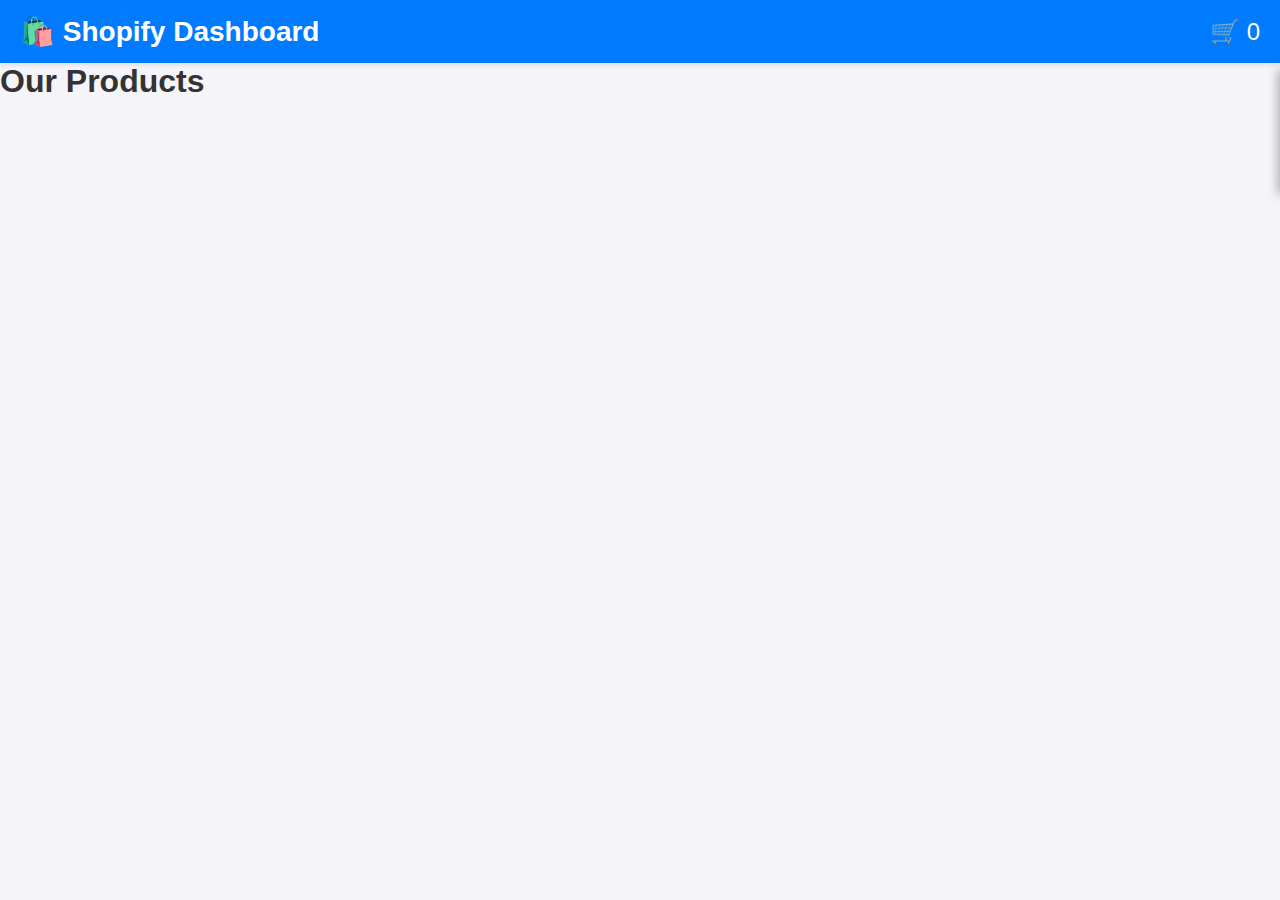
==== index.html @ 0565225d "fix the endpoint 13" ====
<!DOCTYPE html>
<html lang="en">
<head>
    <meta charset="UTF-8">
    <meta name="viewport" content="width=device-width, initial-scale=1.0">
    <title>Shopify Order Dashboard</title>
    <link rel="stylesheet" href="css/styles.css">
</head>
<body>
    <header class="header">
        <div class="header__logo">🛍️ <strong>Shopify Dashboard</strong></div>
        <nav class="header__nav">
            <button id="view-cart" class="header__cart-btn">🛒 <span id="cart-count">0</span></button>
        </nav>
    </header>

    <main>
        <section class="products" id="products-section">
            <h1>Our Products</h1>
            <div id="products-list"></div>
        </section>
    </main>
    <aside id="cart-section" class="cart cart--hidden">
      <h2 class="cart__title">Cart Summary</h2>
      <div id="cart-items" class="cart__items"></div>
      <button id="checkout-btn" class="cart__checkout-btn" disabled>Proceed to Checkout</button>
  </aside>
  
  <script src="js/app.js" type="module" defer></script>
</body>
</html>
---- css/styles.css ----
/* Reset general */
* {
  margin: 0;
  padding: 0;
  box-sizing: border-box;
}

body {
  font-family: 'Segoe UI', Tahoma, Geneva, Verdana, sans-serif;
  background-color: #f4f4f9;
  margin: 0;
  padding: 0;
  color: #333;
}

/* Header */
.header {
  display: flex;
  justify-content: space-between;
  align-items: center;
  padding: 15px 20px;
  background-color: #007bff;
  color: white;
  box-shadow: 0 2px 5px rgba(0, 0, 0, 0.1);
}

.header__logo {
  font-size: 28px;
  font-weight: bold;
}

.header__cart-btn {
  background-color: transparent;
  border: none;
  color: white;
  font-size: 24px;
  cursor: pointer;
}

.header__cart-btn:hover {
  color: #dbe2ef;
}

/* Main container */
.main {
  padding: 40px 20px;
}

/* Productos */
.products__title {
  text-align: center;
  font-size: 32px;
  font-weight: bold;
  margin-bottom: 25px;
}

.products__list {
  display: flex;
  flex-wrap: wrap;
  gap: 20px;
  justify-content: center;
}

/* Tarjetas de producto */
.product-card {
  background-color: white;
  border: 1px solid #ddd;
  border-radius: 8px;
  padding: 15px;
  text-align: center;
  width: 250px;
  box-shadow: 0 2px 8px rgba(0, 0, 0, 0.1);
  transition: transform 0.2s ease;
}

.product-card:hover {
  transform: translateY(-5px);
}

.product-card__img {
  width: 100%;
  max-width: 200px;
  height: 150px;
  object-fit: cover;
  border-radius: 5px;
  margin-bottom: 10px;
}

.product-card__title {
  font-size: 20px;
  margin: 10px 0;
}

.product-card__price {
  font-size: 18px;
  font-weight: bold;
  color: #444;
  margin-bottom: 10px;
}

.product-card__btn {
  background-color: #007bff;
  color: white;
  padding: 8px 12px;
  border: none;
  border-radius: 5px;
  font-size: 16px;
  cursor: pointer;
  transition: background-color 0.3s ease;
}

.product-card__btn:hover {
  background-color: #0056b3;
}

/* Carrito flotante */
.cart {
  position: fixed;
  top: 70px;
  right: 0;
  width: 350px;
  background-color: #ffffff;
  padding: 20px;
  box-shadow: -2px 0 10px rgba(0, 0, 0, 0.3);
  transition: transform 0.3s ease-in-out;
  overflow-y: auto;
  max-height: 80vh;
}

.cart--hidden {
  transform: translateX(100%);
}

.cart__title {
  font-size: 24px;
  margin-bottom: 15px;
}

.cart__item {
  display: flex;
  align-items: center;
  padding: 10px;
  border-bottom: 1px solid #ddd;
}

.cart__item-img {
  width: 60px;
  height: 60px;
  object-fit: cover;
  margin-right: 15px;
}

.cart__checkout-btn {
  width: 100%;
  background-color: #27ae60;
  color: white;
  padding: 10px;
  border: none;
  border-radius: 5px;
  cursor: pointer;
  font-size: 18px;
}

.cart__checkout-btn:hover {
  background-color: #2ecc71;
}

/* Checkout Page */
.checkout__title {
  font-size: 28px;
  margin-bottom: 15px;
}

.checkout__form {
  display: flex;
  flex-direction: column;
  gap: 10px;
  background-color: #ffffff;
  padding: 20px;
  border: 1px solid #ddd;
  border-radius: 8px;
}

.checkout__form input {
  padding: 10px;
  font-size: 16px;
  border: 1px solid #ccc;
  border-radius: 5px;
}

.checkout__form button {
  background-color: #007bff;
  color: white;
  padding: 12px;
  border: none;
  border-radius: 5px;
  font-size: 18px;
  cursor: pointer;
}

.checkout__form button:hover {
  background-color: #0056b3;
}

/* Order Summary */
.order-summary__title {
  font-size: 28px;
  margin-bottom: 10px;
}

.order-summary__details {
  padding: 15px;
  border: 1px solid #ddd;
  background-color: #fff;
  border-radius: 5px;
}

.order-summary__item {
  display: flex;
  justify-content: space-between;
  margin-bottom: 10px;
}

.order-summary__total {
  font-weight: bold;
  font-size: 20px;
}

/* Cross-Selling Section */
.cross-selling {
  padding: 20px;
  background-color: #f8f8f8;
  border: 1px solid #ddd;
  border-radius: 5px;
}

.cross-selling__title {
  font-size: 24px;
  margin-bottom: 15px;
}

.cross-selling__list {
  display: flex;
  gap: 15px;
  overflow-x: auto;
}

.cross-selling__item {
  flex: 0 0 auto;
  width: 220px;
  background-color: white;
  border: 1px solid #ddd;
  padding: 10px;
  border-radius: 5px;
  text-align: center;
}

.cross-selling__item img {
  width: 100px;
  height: 100px;
  object-fit: cover;
  margin-bottom: 10px;
}

.cross-selling__item button {
  background-color: #007bff;
  color: white;
  padding: 8px 12px;
  border: none;
  border-radius: 5px;
  cursor: pointer;
}

.cross-selling__item button:hover {
  background-color: #0056b3;
}

/* Responsive ajustes */
@media (max-width: 768px) {
  .products__list {
      flex-direction: column;
      align-items: center;
  }

  .product-card {
      width: 90%;
  }

  .cart {
      width: 100%;
      top: 60px;
      right: 0;
  }

  .checkout__form {
      padding: 15px;
  }

  .order-summary__details {
      padding: 10px;
  }
}
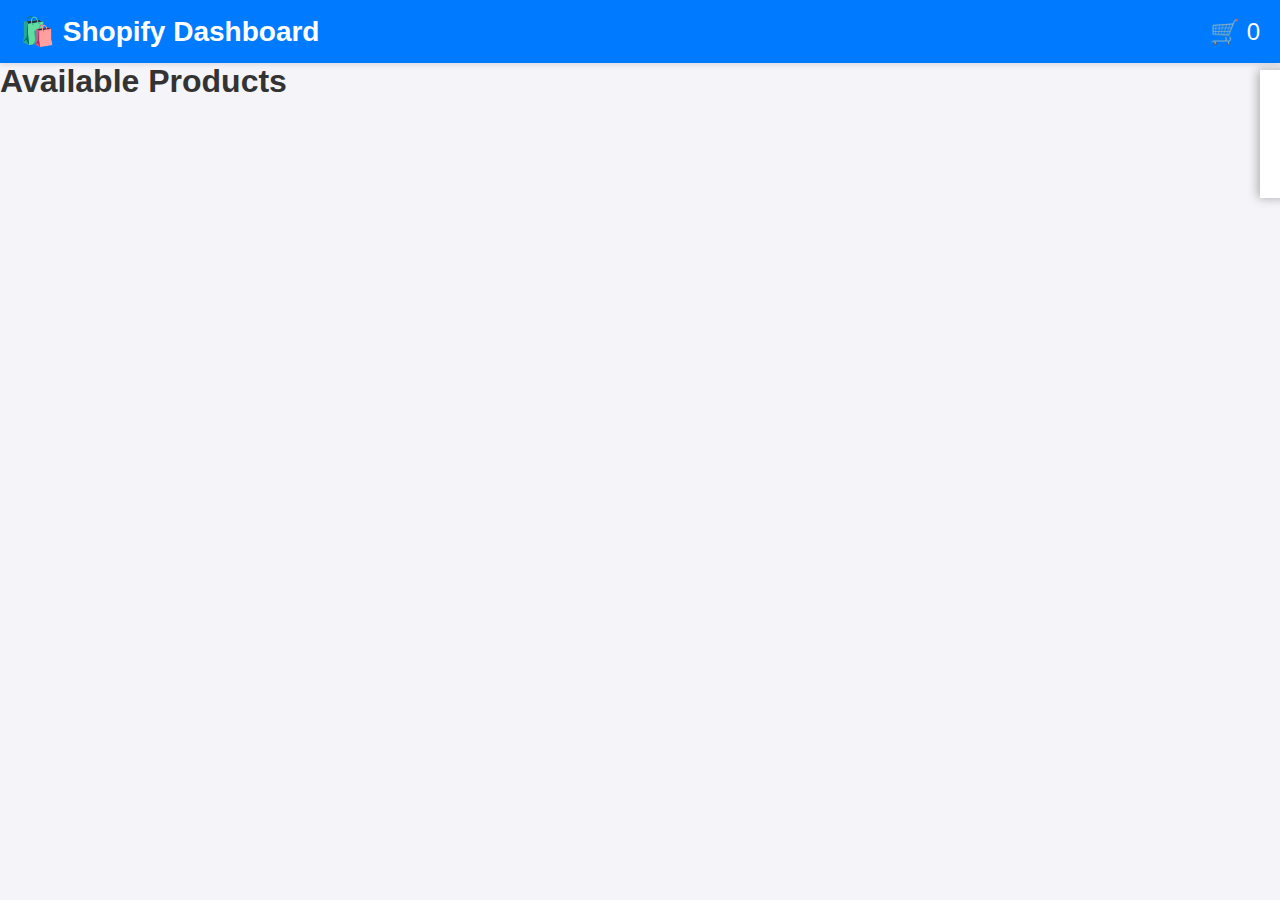
==== commit fcadb8ee: "fix the endpoint 22" ====
--- a/index.html
+++ b/index.html
@@ -7,25 +7,30 @@
     <link rel="stylesheet" href="css/styles.css">
 </head>
 <body>
+    <!-- Header -->
     <header class="header">
-        <div class="header__logo">🛍️ <strong>Shopify Dashboard</strong></div>
+        <div class="header__logo" role="banner">🛍️ <strong>Shopify Dashboard</strong></div>
         <nav class="header__nav">
-            <button id="view-cart" class="header__cart-btn">🛒 <span id="cart-count">0</span></button>
+            <button id="view-cart" class="header__cart-btn" aria-label="View Cart">🛒 <span id="cart-count">0</span></button>
         </nav>
     </header>
 
+    <!-- Main content -->
     <main>
         <section class="products" id="products-section">
-            <h1>Our Products</h1>
-            <div id="products-list"></div>
+            <h1>Available Products</h1>
+            <div id="products-list" aria-live="polite"></div>
         </section>
     </main>
-    <aside id="cart-section" class="cart cart--hidden">
-      <h2 class="cart__title">Cart Summary</h2>
-      <div id="cart-items" class="cart__items"></div>
-      <button id="checkout-btn" class="cart__checkout-btn" disabled>Proceed to Checkout</button>
-  </aside>
-  
-  <script src="js/app.js" type="module" defer></script>
+
+    <!-- Cart Summary -->
+    <aside id="cart-section" class="cart cart--hidden" role="complementary">
+        <h2 class="cart__title">Cart Summary</h2>
+        <div id="cart-items" class="cart__items"></div>
+        <button id="checkout-btn" class="cart__checkout-btn" disabled>Proceed to Checkout</button>
+    </aside>
+
+    <!-- Scripts -->
+    <script src="js/app.js" type="module" defer></script>
 </body>
 </html>
--- a/css/styles.css
+++ b/css/styles.css
@@ -8,8 +8,6 @@
 body {
   font-family: 'Segoe UI', Tahoma, Geneva, Verdana, sans-serif;
   background-color: #f4f4f9;
-  margin: 0;
-  padding: 0;
   color: #333;
 }
 
@@ -47,40 +45,33 @@
 }
 
 /* Productos */
-.products__title {
-  text-align: center;
-  font-size: 32px;
-  font-weight: bold;
-  margin-bottom: 25px;
-}
-
 .products__list {
-  display: flex;
-  flex-wrap: wrap;
+  display: grid;
+  grid-template-columns: repeat(auto-fit, minmax(220px, 1fr));
   gap: 20px;
-  justify-content: center;
-}
-
-/* Tarjetas de producto */
+  justify-items: center;
+}
+
 .product-card {
+  width: 100%;
+  max-width: 280px;
+  display: flex;
+  flex-direction: column;
+  padding: 15px;
   background-color: white;
   border: 1px solid #ddd;
   border-radius: 8px;
-  padding: 15px;
-  text-align: center;
-  width: 250px;
-  box-shadow: 0 2px 8px rgba(0, 0, 0, 0.1);
-  transition: transform 0.2s ease;
+  box-shadow: 0 2px 5px rgba(0, 0, 0, 0.1);
+  transition: transform 0.3s ease;
 }
 
 .product-card:hover {
-  transform: translateY(-5px);
+  transform: scale(1.03);
 }
 
 .product-card__img {
   width: 100%;
-  max-width: 200px;
-  height: 150px;
+  height: 180px;
   object-fit: cover;
   border-radius: 5px;
   margin-bottom: 10px;
@@ -88,23 +79,23 @@
 
 .product-card__title {
   font-size: 20px;
-  margin: 10px 0;
+  font-weight: bold;
+  color: #333;
+  margin-bottom: 8px;
 }
 
 .product-card__price {
   font-size: 18px;
-  font-weight: bold;
-  color: #444;
-  margin-bottom: 10px;
+  color: #555;
 }
 
 .product-card__btn {
   background-color: #007bff;
   color: white;
-  padding: 8px 12px;
-  border: none;
-  border-radius: 5px;
+  border: none;
+  padding: 10px;
   font-size: 16px;
+  border-radius: 5px;
   cursor: pointer;
   transition: background-color 0.3s ease;
 }
@@ -122,9 +113,10 @@
   background-color: #ffffff;
   padding: 20px;
   box-shadow: -2px 0 10px rgba(0, 0, 0, 0.3);
-  transition: transform 0.3s ease-in-out;
+  transition: transform 0.4s ease-in-out;
   overflow-y: auto;
   max-height: 80vh;
+  transform: translateX(100%);
 }
 
 .cart--hidden {
@@ -138,6 +130,7 @@
 
 .cart__item {
   display: flex;
+  justify-content: space-between;
   align-items: center;
   padding: 10px;
   border-bottom: 1px solid #ddd;
@@ -147,156 +140,163 @@
   width: 60px;
   height: 60px;
   object-fit: cover;
-  margin-right: 15px;
+  border-radius: 5px;
+}
+
+.cart__item-info {
+  flex-grow: 1;
+  margin-left: 10px;
+}
+
+.cart__remove-btn {
+  background-color: #e74c3c;
+  color: white;
+  border: none;
+  padding: 5px 8px;
+  border-radius: 5px;
+  cursor: pointer;
+}
+
+.cart__remove-btn:hover {
+  background-color: #c0392b;
 }
 
 .cart__checkout-btn {
   width: 100%;
   background-color: #27ae60;
   color: white;
-  padding: 10px;
-  border: none;
-  border-radius: 5px;
-  cursor: pointer;
+  padding: 12px;
+  border: none;
+  border-radius: 5px;
   font-size: 18px;
+  cursor: pointer;
 }
 
 .cart__checkout-btn:hover {
   background-color: #2ecc71;
 }
 
-/* Checkout Page */
-.checkout__title {
-  font-size: 28px;
-  margin-bottom: 15px;
-}
-
-.checkout__form {
+/* Responsivo */
+@media (max-width: 768px) {
+  .products__list {
+    grid-template-columns: 1fr;
+  }
+
+  .cart {
+    width: 100%;
+    top: 60px;
+    right: 0;
+  }
+
+  .product-card {
+    width: 100%;
+  }
+}
+
+@media (min-width: 995px) {
+  .products__list {
+    grid-template-columns: repeat(4, 1fr);
+    gap: 20px;
+  }
+
+  .cart {
+    width: 25%;
+    right: 20px;
+  }
+
+  .product-card {
+    width: 100%;
+  }
+}
+/* Estilo general para la página de detalles del producto */
+.product-detail__wrapper {
+  display: flex;
+  gap: 20px;
+  padding: 20px;
+  background-color: white;
+  border-radius: 8px;
+  box-shadow: 0 2px 5px rgba(0, 0, 0, 0.1);
+}
+
+.product-detail__image-container {
+  flex: 1;
+  max-width: 300px;
+}
+
+.product-detail__img {
+  width: 100%;
+  height: auto;
+  border-radius: 5px;
+}
+
+.product-detail__info {
+  flex: 2;
   display: flex;
   flex-direction: column;
-  gap: 10px;
-  background-color: #ffffff;
-  padding: 20px;
-  border: 1px solid #ddd;
-  border-radius: 8px;
-}
-
-.checkout__form input {
-  padding: 10px;
-  font-size: 16px;
-  border: 1px solid #ccc;
-  border-radius: 5px;
-}
-
-.checkout__form button {
-  background-color: #007bff;
-  color: white;
-  padding: 12px;
-  border: none;
-  border-radius: 5px;
-  font-size: 18px;
-  cursor: pointer;
-}
-
-.checkout__form button:hover {
-  background-color: #0056b3;
-}
-
-/* Order Summary */
-.order-summary__title {
+  justify-content: space-between;
+}
+
+.product-detail__info h1 {
   font-size: 28px;
   margin-bottom: 10px;
 }
 
-.order-summary__details {
-  padding: 15px;
-  border: 1px solid #ddd;
-  background-color: #fff;
-  border-radius: 5px;
-}
-
-.order-summary__item {
-  display: flex;
-  justify-content: space-between;
+.product-detail__info p {
+  font-size: 18px;
   margin-bottom: 10px;
 }
 
-.order-summary__total {
-  font-weight: bold;
-  font-size: 20px;
+.product-detail__add-btn {
+  background-color: #007bff;
+  color: white;
+  border: none;
+  padding: 12px 20px;
+  border-radius: 5px;
+  cursor: pointer;
+  font-size: 16px;
+}
+
+.product-detail__add-btn:hover {
+  background-color: #0056b3;
+}
+
+.product-detail__btn {
+  background-color: #ccc;
+  padding: 10px;
+  border: none;
+  border-radius: 5px;
+  margin-top: 10px;
+  cursor: pointer;
 }
 
 /* Cross-Selling Section */
 .cross-selling {
+  margin-top: 40px;
   padding: 20px;
-  background-color: #f8f8f8;
-  border: 1px solid #ddd;
-  border-radius: 5px;
-}
-
-.cross-selling__title {
+  background-color: #f9f9f9;
+  border-radius: 5px;
+}
+
+.cross-selling h2 {
   font-size: 24px;
-  margin-bottom: 15px;
-}
-
-.cross-selling__list {
-  display: flex;
-  gap: 15px;
-  overflow-x: auto;
+  margin-bottom: 20px;
 }
 
 .cross-selling__item {
-  flex: 0 0 auto;
-  width: 220px;
+  display: inline-block;
+  width: 200px;
+  text-align: center;
+  padding: 10px;
   background-color: white;
-  border: 1px solid #ddd;
-  padding: 10px;
-  border-radius: 5px;
-  text-align: center;
-}
-
-.cross-selling__item img {
-  width: 100px;
-  height: 100px;
+  border-radius: 5px;
+  margin-right: 15px;
+  box-shadow: 0 2px 5px rgba(0, 0, 0, 0.1);
+}
+
+.cross-selling__img {
+  width: 150px;
+  height: 150px;
   object-fit: cover;
+  border-radius: 5px;
   margin-bottom: 10px;
 }
-
-.cross-selling__item button {
-  background-color: #007bff;
-  color: white;
-  padding: 8px 12px;
-  border: none;
-  border-radius: 5px;
-  cursor: pointer;
-}
-
-.cross-selling__item button:hover {
-  background-color: #0056b3;
-}
-
-/* Responsive ajustes */
-@media (max-width: 768px) {
-  .products__list {
-      flex-direction: column;
-      align-items: center;
-  }
-
-  .product-card {
-      width: 90%;
-  }
-
-  .cart {
-      width: 100%;
-      top: 60px;
-      right: 0;
-  }
-
-  .checkout__form {
-      padding: 15px;
-  }
-
-  .order-summary__details {
-      padding: 10px;
-  }
-}
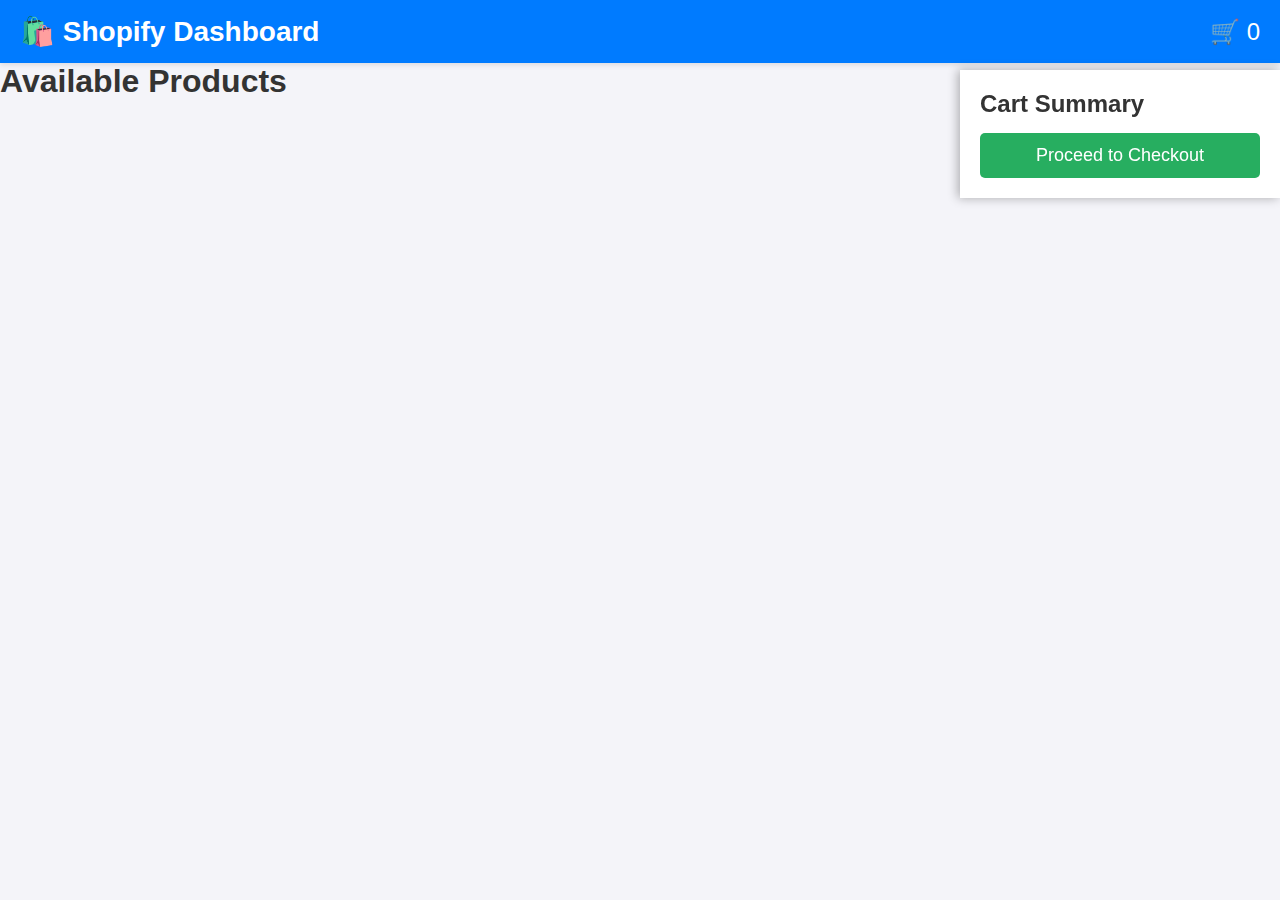
==== commit 72bf39e2: "fix the endpoint 27" ====
--- a/index.html
+++ b/index.html
@@ -24,11 +24,12 @@
     </main>
 
     <!-- Cart Summary -->
-    <aside id="cart-section" class="cart cart--hidden" role="complementary">
+    <aside id="cart-section" class="cart cart--hidden">
         <h2 class="cart__title">Cart Summary</h2>
         <div id="cart-items" class="cart__items"></div>
         <button id="checkout-btn" class="cart__checkout-btn" disabled>Proceed to Checkout</button>
-    </aside>
+      </aside>
+      
 
     <!-- Scripts -->
     <script src="js/app.js" type="module" defer></script>
--- a/css/styles.css
+++ b/css/styles.css
@@ -116,11 +116,10 @@
   transition: transform 0.4s ease-in-out;
   overflow-y: auto;
   max-height: 80vh;
-  transform: translateX(100%);
 }
 
 .cart--hidden {
-  transform: translateX(100%);
+  transform: translateX(100%); /* Oculta el carrito */
 }
 
 .cart__title {
@@ -201,11 +200,16 @@
 
   .cart {
     width: 25%;
-    right: 20px;
+    right: 25%;
   }
 
   .product-card {
     width: 100%;
+  }
+  .products-list {
+    display: block;
+    justify-content: center;
+    gap: 10px;
   }
 }
 /* Estilo general para la página de detalles del producto */
@@ -300,3 +304,71 @@
   border-radius: 5px;
   margin-bottom: 10px;
 }
+.products-list {
+  display: flex;
+  justify-content: center;
+  gap: 20px;
+}
+.checkout-container {
+  max-width: 600px;
+  margin: 40px auto;
+  padding: 20px;
+  background-color: #ffffff;
+  border-radius: 8px;
+  box-shadow: 0 2px 5px rgba(0, 0, 0, 0.1);
+}
+
+.checkout-step {
+  display: none;
+  transition: opacity 0.3s ease-in-out;
+}
+
+.checkout-step.active {
+  display: block;
+  opacity: 1;
+}
+
+label {
+  display: block;
+  margin-bottom: 5px;
+  font-weight: bold;
+}
+
+input, select {
+  width: 100%;
+  padding: 10px;
+  margin-bottom: 15px;
+  border: 1px solid #ddd;
+  border-radius: 5px;
+}
+
+.input-error {
+  border-color: #e74c3c;
+  background-color: #fdecea;
+}
+
+.buttons-container {
+  display: flex;
+  justify-content: space-between;
+  margin-top: 20px;
+}
+
+#prev-btn, #next-btn {
+  padding: 10px 20px;
+  border: none;
+  border-radius: 5px;
+  cursor: pointer;
+}
+
+#prev-btn {
+  background-color: #cccccc;
+}
+
+#next-btn {
+  background-color: #007bff;
+  color: white;
+}
+
+#next-btn:hover {
+  background-color: #0056b3;
+}
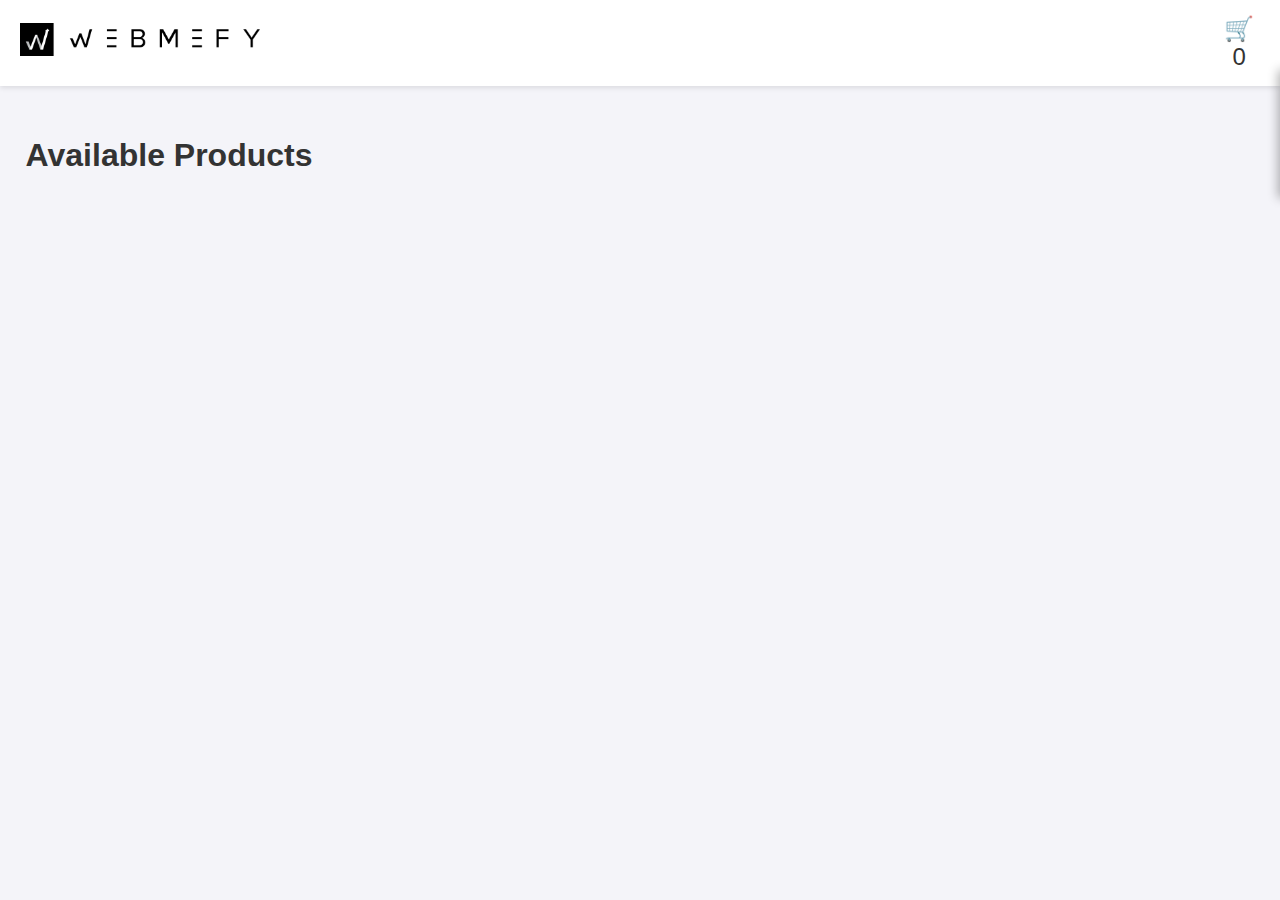
==== commit 4ce28cf9: "fix the project 4" ====
--- a/index.html
+++ b/index.html
@@ -1,37 +1,46 @@
 <!DOCTYPE html>
 <html lang="en">
-<head>
-    <meta charset="UTF-8">
-    <meta name="viewport" content="width=device-width, initial-scale=1.0">
+  <head>
+    <meta charset="UTF-8" />
+    <meta name="viewport" content="width=device-width, initial-scale=1.0" />
     <title>Shopify Order Dashboard</title>
-    <link rel="stylesheet" href="css/styles.css">
-</head>
-<body>
+    <link rel="stylesheet" href="css/styles.css" />
+  </head>
+  <body>
     <!-- Header -->
     <header class="header">
-        <div class="header__logo" role="banner">🛍️ <strong>Shopify Dashboard</strong></div>
-        <nav class="header__nav">
-            <button id="view-cart" class="header__cart-btn" aria-label="View Cart">🛒 <span id="cart-count">0</span></button>
-        </nav>
+      <div class="header__logo" role="banner">
+        <img class="header__logo-img" src="img/webmefy.webp" alt="logo Shopify" >
+      </div>
+      <nav class="header__nav">
+        <button id="view-cart" class="header__cart-btn" aria-label="View Cart">
+          🛒 <span id="cart-count">0</span>
+        </button>
+      </nav>
     </header>
 
     <!-- Main content -->
     <main>
-        <section class="products" id="products-section">
-            <h1>Available Products</h1>
-            <div id="products-list" aria-live="polite"></div>
-        </section>
+      <section class="products" id="products-section">
+        <h1>Available Products</h1>
+        <div
+          id="products-list"
+          aria-live="polite"
+          class="pruduct__section"
+        ></div>
+      </section>
     </main>
 
     <!-- Cart Summary -->
     <aside id="cart-section" class="cart cart--hidden">
-        <h2 class="cart__title">Cart Summary</h2>
-        <div id="cart-items" class="cart__items"></div>
-        <button id="checkout-btn" class="cart__checkout-btn" disabled>Proceed to Checkout</button>
-      </aside>
-      
+      <h2 class="cart__title">Cart Summary</h2>
+      <div id="cart-items" class="cart__items"></div>
+      <button id="checkout-btn" class="cart__checkout-btn" disabled>
+        Proceed to Checkout
+      </button>
+    </aside>
 
     <!-- Scripts -->
     <script src="js/app.js" type="module" defer></script>
-</body>
+  </body>
 </html>
--- a/css/styles.css
+++ b/css/styles.css
@@ -17,7 +17,7 @@
   justify-content: space-between;
   align-items: center;
   padding: 15px 20px;
-  background-color: #007bff;
+  background-color: #ffffff;
   color: white;
   box-shadow: 0 2px 5px rgba(0, 0, 0, 0.1);
 }
@@ -27,10 +27,16 @@
   font-weight: bold;
 }
 
+.header__logo-img{
+  height: 20%;
+  width: 20%;
+  justify-content: center;
+  align-items: center;
+}
 .header__cart-btn {
   background-color: transparent;
   border: none;
-  color: white;
+  color: #333;
   font-size: 24px;
   cursor: pointer;
 }
@@ -44,24 +50,27 @@
   padding: 40px 20px;
 }
 
-/* Productos */
-.products__list {
+/* Products Section */
+.products{
+  margin: 4% 0 5% 2%;
+}
+.products__list, .pruduct__section {
   display: grid;
-  grid-template-columns: repeat(auto-fit, minmax(220px, 1fr));
   gap: 20px;
-  justify-items: center;
-}
-
+  justify-content: center;
+}
+
+/* Tarjetas de producto */
 .product-card {
   width: 100%;
   max-width: 280px;
-  display: flex;
-  flex-direction: column;
   padding: 15px;
   background-color: white;
   border: 1px solid #ddd;
   border-radius: 8px;
   box-shadow: 0 2px 5px rgba(0, 0, 0, 0.1);
+  display: flex;
+  flex-direction: column;
   transition: transform 0.3s ease;
 }
 
@@ -92,9 +101,9 @@
 .product-card__btn {
   background-color: #007bff;
   color: white;
-  border: none;
   padding: 10px;
   font-size: 16px;
+  border: none;
   border-radius: 5px;
   cursor: pointer;
   transition: background-color 0.3s ease;
@@ -104,22 +113,23 @@
   background-color: #0056b3;
 }
 
-/* Carrito flotante */
+/* Cart Section */
 .cart {
   position: fixed;
   top: 70px;
   right: 0;
   width: 350px;
-  background-color: #ffffff;
+  background-color: white;
   padding: 20px;
   box-shadow: -2px 0 10px rgba(0, 0, 0, 0.3);
-  transition: transform 0.4s ease-in-out;
   overflow-y: auto;
   max-height: 80vh;
+  transition: transform 0.4s ease-in-out;
+  transform: translateX(100%);
 }
 
 .cart--hidden {
-  transform: translateX(100%); /* Oculta el carrito */
+  transform: translateX(100%);
 }
 
 .cart__title {
@@ -129,7 +139,6 @@
 
 .cart__item {
   display: flex;
-  justify-content: space-between;
   align-items: center;
   padding: 10px;
   border-bottom: 1px solid #ddd;
@@ -150,8 +159,8 @@
 .cart__remove-btn {
   background-color: #e74c3c;
   color: white;
-  border: none;
   padding: 5px 8px;
+  border: none;
   border-radius: 5px;
   cursor: pointer;
 }
@@ -175,44 +184,7 @@
   background-color: #2ecc71;
 }
 
-/* Responsivo */
-@media (max-width: 768px) {
-  .products__list {
-    grid-template-columns: 1fr;
-  }
-
-  .cart {
-    width: 100%;
-    top: 60px;
-    right: 0;
-  }
-
-  .product-card {
-    width: 100%;
-  }
-}
-
-@media (min-width: 995px) {
-  .products__list {
-    grid-template-columns: repeat(4, 1fr);
-    gap: 20px;
-  }
-
-  .cart {
-    width: 25%;
-    right: 25%;
-  }
-
-  .product-card {
-    width: 100%;
-  }
-  .products-list {
-    display: block;
-    justify-content: center;
-    gap: 10px;
-  }
-}
-/* Estilo general para la página de detalles del producto */
+/* Product Detail Section */
 .product-detail__wrapper {
   display: flex;
   gap: 20px;
@@ -229,7 +201,6 @@
 
 .product-detail__img {
   width: 100%;
-  height: auto;
   border-radius: 5px;
 }
 
@@ -237,7 +208,6 @@
   flex: 2;
   display: flex;
   flex-direction: column;
-  justify-content: space-between;
 }
 
 .product-detail__info h1 {
@@ -253,8 +223,8 @@
 .product-detail__add-btn {
   background-color: #007bff;
   color: white;
-  border: none;
   padding: 12px 20px;
+  border: none;
   border-radius: 5px;
   cursor: pointer;
   font-size: 16px;
@@ -262,15 +232,6 @@
 
 .product-detail__add-btn:hover {
   background-color: #0056b3;
-}
-
-.product-detail__btn {
-  background-color: #ccc;
-  padding: 10px;
-  border: none;
-  border-radius: 5px;
-  margin-top: 10px;
-  cursor: pointer;
 }
 
 /* Cross-Selling Section */
@@ -281,11 +242,6 @@
   border-radius: 5px;
 }
 
-.cross-selling h2 {
-  font-size: 24px;
-  margin-bottom: 20px;
-}
-
 .cross-selling__item {
   display: inline-block;
   width: 200px;
@@ -297,23 +253,12 @@
   box-shadow: 0 2px 5px rgba(0, 0, 0, 0.1);
 }
 
-.cross-selling__img {
-  width: 150px;
-  height: 150px;
-  object-fit: cover;
-  border-radius: 5px;
-  margin-bottom: 10px;
-}
-.products-list {
-  display: flex;
-  justify-content: center;
-  gap: 20px;
-}
+/* Checkout Container */
 .checkout-container {
   max-width: 600px;
   margin: 40px auto;
   padding: 20px;
-  background-color: #ffffff;
+  background-color: white;
   border-radius: 8px;
   box-shadow: 0 2px 5px rgba(0, 0, 0, 0.1);
 }
@@ -341,34 +286,116 @@
   border: 1px solid #ddd;
   border-radius: 5px;
 }
-
-.input-error {
-  border-color: #e74c3c;
-  background-color: #fdecea;
-}
-
-.buttons-container {
-  display: flex;
-  justify-content: space-between;
-  margin-top: 20px;
-}
-
-#prev-btn, #next-btn {
+/* Error Modal */
+.error-modal {
+  position: fixed;
+  top: 0;
+  left: 0;
+  width: 100%;
+  height: 100%;
+  background-color: rgba(0, 0, 0, 0.6);
+  display: flex;
+  justify-content: center;
+  align-items: center;
+  z-index: 1000;
+}
+
+.error-modal__content {
+  background-color: white;
+  padding: 20px;
+  border-radius: 8px;
+  box-shadow: 0 2px 10px rgba(0, 0, 0, 0.3);
+  text-align: center;
+}
+
+.error-modal__content h2 {
+  color: #e74c3c;
+  margin-bottom: 10px;
+}
+
+.error-modal__content p {
+  margin-bottom: 20px;
+  font-size: 16px;
+}
+
+#error-modal__refresh-page {
   padding: 10px 20px;
-  border: none;
-  border-radius: 5px;
-  cursor: pointer;
-}
-
-#prev-btn {
-  background-color: #cccccc;
-}
-
-#next-btn {
   background-color: #007bff;
   color: white;
-}
-
-#next-btn:hover {
+  border: none;
+  border-radius: 5px;
+  cursor: pointer;
+}
+
+#error-modal__refresh-page:hover {
   background-color: #0056b3;
 }
+
+/* Media Queries Unificadas */
+@media (max-width: 576px) {
+  .products__list, .pruduct__section {
+    grid-template-columns: 1fr;
+  }
+
+  .cart {
+    width: 100%;
+  }
+
+  .product-card {
+    width: 100%;
+  }
+  .header__logo-img {
+    height: 20%;
+    width: 50%;
+    justify-content: center;
+    align-items: center;
+}
+}
+
+@media (min-width: 577px) and (max-width: 768px) {
+  .products__list, .pruduct__section {
+    grid-template-columns: repeat(2, minmax(220px, 1fr));
+  }
+  .header__logo-img {
+    height: 20%;
+    width: 50%;
+    justify-content: center;
+    align-items: center;
+}
+}
+
+@media (min-width: 769px) and (max-width: 995px) {
+  .products__list, .pruduct__section {
+    grid-template-columns: repeat(3, minmax(220px, 1fr));
+  }
+}
+
+@media (min-width: 996px) {
+  .products__list, .pruduct__section {
+    grid-template-columns: repeat(4, minmax(220px, 1fr));
+    max-width: 1200px;
+    margin: 0 auto;
+  }
+}
+.pruduct__section {
+  display: grid;
+  gap: 20px;
+}
+
+@media (min-width: 995px) {
+  .pruduct__section {
+    grid-template-columns: repeat(4, 1fr);
+  }
+}
+
+@media (min-width: 768px) and (max-width: 994px) {
+  .pruduct__section {
+    grid-template-columns: repeat(2, 1fr);
+  }
+}
+
+@media (max-width: 767px) {
+  .pruduct__section {
+    grid-template-columns: 1fr;
+  }
+}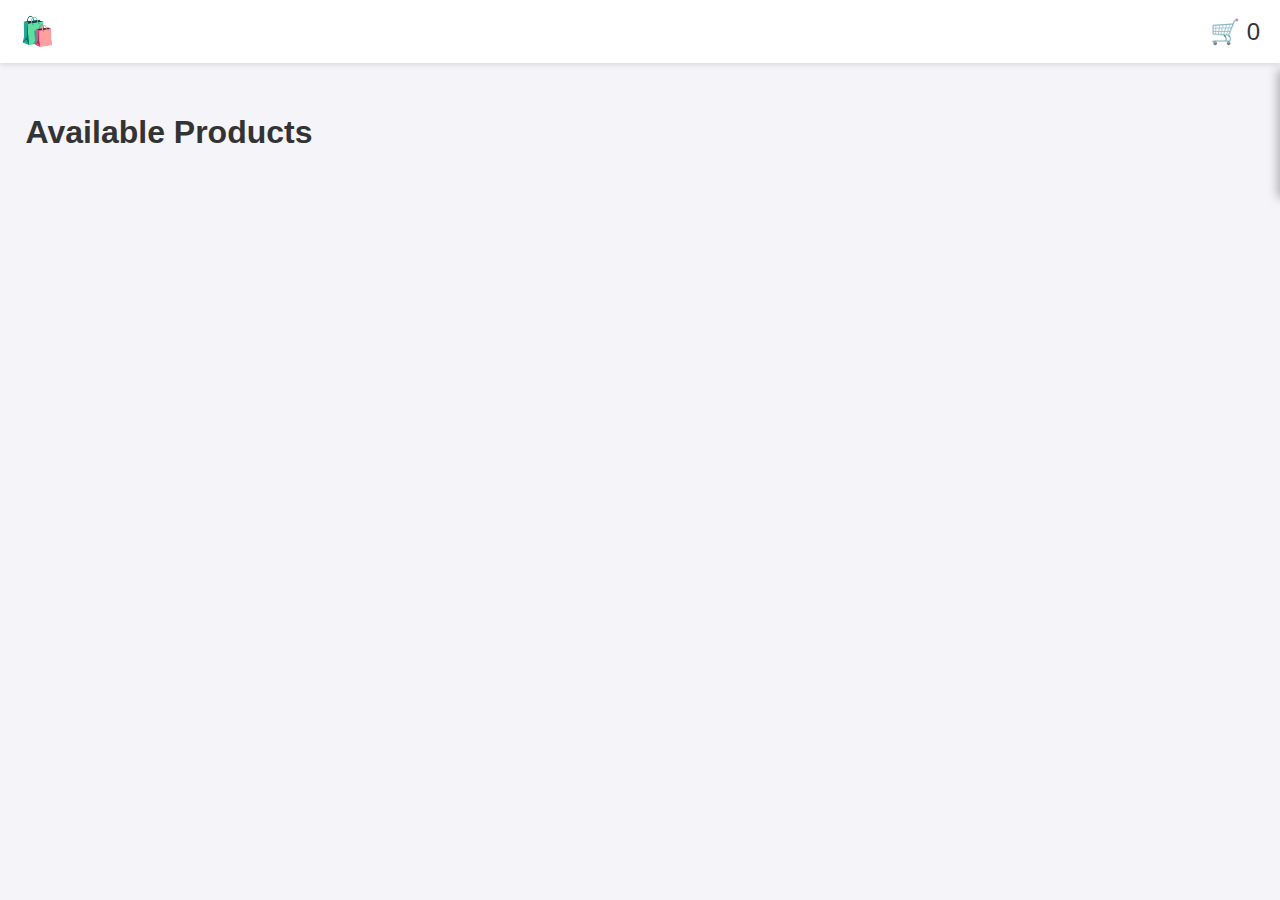
==== commit fed6dcf1: "fix the project forward to 30" ====
--- a/index.html
+++ b/index.html
@@ -1,46 +1,37 @@
 <!DOCTYPE html>
 <html lang="en">
-  <head>
-    <meta charset="UTF-8" />
-    <meta name="viewport" content="width=device-width, initial-scale=1.0" />
+<head>
+    <meta charset="UTF-8">
+    <meta name="viewport" content="width=device-width, initial-scale=1.0">
     <title>Shopify Order Dashboard</title>
-    <link rel="stylesheet" href="css/styles.css" />
-  </head>
-  <body>
+    <link rel="stylesheet" href="css/styles.css">
+</head>
+<body>
     <!-- Header -->
     <header class="header">
-      <div class="header__logo" role="banner">
-        <img class="header__logo-img" src="img/webmefy.webp" alt="logo Shopify" >
-      </div>
-      <nav class="header__nav">
-        <button id="view-cart" class="header__cart-btn" aria-label="View Cart">
-          🛒 <span id="cart-count">0</span>
-        </button>
-      </nav>
+        <div class="header__logo" role="banner">🛍️ <strong>Shopify Dashboard</strong></div>
+        <nav class="header__nav">
+            <button id="view-cart" class="header__cart-btn" aria-label="View Cart">🛒 <span id="cart-count">0</span></button>
+        </nav>
     </header>
 
     <!-- Main content -->
     <main>
-      <section class="products" id="products-section">
-        <h1>Available Products</h1>
-        <div
-          id="products-list"
-          aria-live="polite"
-          class="pruduct__section"
-        ></div>
-      </section>
+        <section class="products" id="products-section">
+            <h1>Available Products</h1>
+            <div id="products-list" aria-live="polite" class="pruduct__section"></div>
+        </section>
     </main>
 
     <!-- Cart Summary -->
     <aside id="cart-section" class="cart cart--hidden">
-      <h2 class="cart__title">Cart Summary</h2>
-      <div id="cart-items" class="cart__items"></div>
-      <button id="checkout-btn" class="cart__checkout-btn" disabled>
-        Proceed to Checkout
-      </button>
-    </aside>
+        <h2 class="cart__title">Cart Summary</h2>
+        <div id="cart-items" class="cart__items"></div>
+        <button id="checkout-btn" class="cart__checkout-btn" disabled>Proceed to Checkout</button>
+      </aside>
+      
 
     <!-- Scripts -->
     <script src="js/app.js" type="module" defer></script>
-  </body>
-</html>
+</body>
+</html>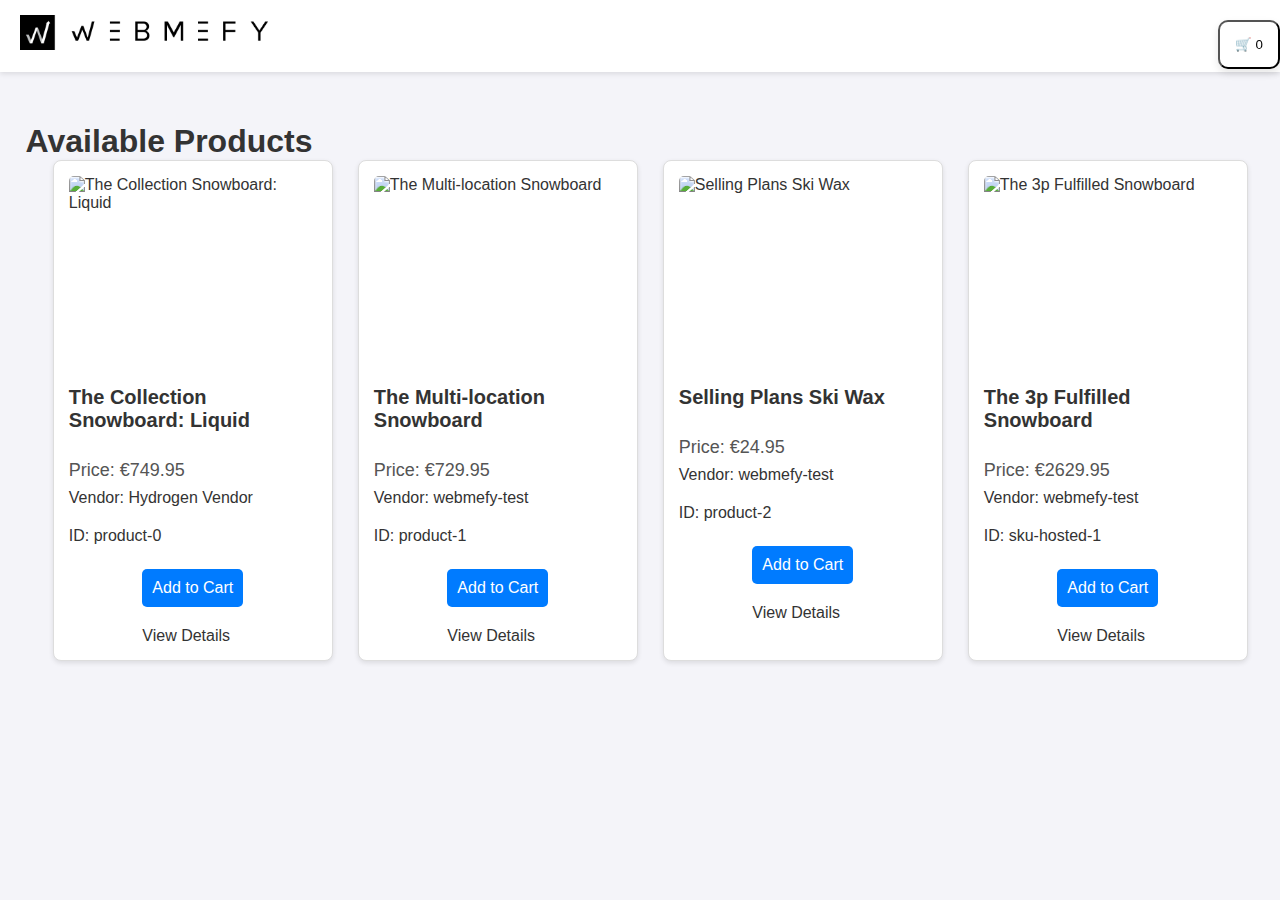
==== commit a9bd36c1: "The final project" ====
--- a/index.html
+++ b/index.html
@@ -9,7 +9,9 @@
 <body>
     <!-- Header -->
     <header class="header">
-        <div class="header__logo" role="banner">🛍️ <strong>Shopify Dashboard</strong></div>
+        <div class="header__logo" role="banner"><a href="index.html">
+            <img class="header__logo-img" src="img/webmefy.webp" alt="Webmefy Logo">
+        </a></div>
         <nav class="header__nav">
             <button id="view-cart" class="header__cart-btn" aria-label="View Cart">🛒 <span id="cart-count">0</span></button>
         </nav>
--- a/css/styles.css
+++ b/css/styles.css
@@ -34,17 +34,25 @@
   align-items: center;
 }
 .header__cart-btn {
-  background-color: transparent;
-  border: none;
-  color: #333;
-  font-size: 24px;
-  cursor: pointer;
+  position: fixed;
+    top: 20px;
+    right: 0px;
+    background: white;
+    padding: 15px;
+    border-radius: 10px;
+    box-shadow: 0 4px 8px rgba(0, 0, 0, 0.1);
+    transition: transform 0.3s ease-in-out;
+    z-index: 1000;
 }
 
 .header__cart-btn:hover {
   color: #dbe2ef;
 }
-
+/* Estado oculto */
+.cart--hidden {
+  transform: translateX(110%);
+  display: none;
+}
 /* Main container */
 .main {
   padding: 40px 20px;
@@ -91,13 +99,19 @@
   font-weight: bold;
   color: #333;
   margin-bottom: 8px;
+  margin-top: 20px;
 }
 
 .product-card__price {
   font-size: 18px;
   color: #555;
-}
-
+  margin-bottom: 8px;
+  margin-top: 20px;
+}
+.product-card__sku{
+  margin-bottom: 8px;
+  margin-top: 20px;
+}
 .product-card__btn {
   background-color: #007bff;
   color: white;
@@ -112,12 +126,28 @@
 .product-card__btn:hover {
   background-color: #0056b3;
 }
-
+.product-card__actions {
+  display: inline-grid
+;
+  margin-top: 1rem;
+  gap: 20px;
+  justify-content: center;
+}
+.product-detail-link{
+  text-decoration: none;
+  color: #333;
+}
+.product-detail-link:hover{
+  text-decoration: none;
+  color: #333;
+  font-size: 1.3rem;
+}
 /* Cart Section */
 .cart {
   position: fixed;
   top: 70px;
-  right: 0;
+  right: 20%;
+  padding-left: 2%;
   width: 350px;
   background-color: white;
   padding: 20px;
@@ -138,7 +168,7 @@
 }
 
 .cart__item {
-  display: flex;
+  display: contents;
   align-items: center;
   padding: 10px;
   border-bottom: 1px solid #ddd;
@@ -152,17 +182,19 @@
 }
 
 .cart__item-info {
-  flex-grow: 1;
   margin-left: 10px;
+    margin-bottom: 1rem;
+    margin-top: 1rem;
 }
 
 .cart__remove-btn {
-  background-color: #e74c3c;
+  background-color: #000000;
   color: white;
   padding: 5px 8px;
   border: none;
   border-radius: 5px;
   cursor: pointer;
+  margin-top: 1rem;
 }
 
 .cart__remove-btn:hover {
@@ -171,7 +203,7 @@
 
 .cart__checkout-btn {
   width: 100%;
-  background-color: #27ae60;
+  background-color: #000000;
   color: white;
   padding: 12px;
   border: none;
@@ -181,14 +213,14 @@
 }
 
 .cart__checkout-btn:hover {
-  background-color: #2ecc71;
+  background-color: #565656;
 }
 
 /* Product Detail Section */
 .product-detail__wrapper {
   display: flex;
-  gap: 20px;
-  padding: 20px;
+  gap: 40%;
+  padding: 10%;
   background-color: white;
   border-radius: 8px;
   box-shadow: 0 2px 5px rgba(0, 0, 0, 0.1);
@@ -196,7 +228,7 @@
 
 .product-detail__image-container {
   flex: 1;
-  max-width: 300px;
+  max-width: 80%;
 }
 
 .product-detail__img {
@@ -228,6 +260,7 @@
   border-radius: 5px;
   cursor: pointer;
   font-size: 16px;
+  margin-bottom: 1rem;
 }
 
 .product-detail__add-btn:hover {
@@ -330,7 +363,31 @@
 #error-modal__refresh-page:hover {
   background-color: #0056b3;
 }
-
+/* Checkout buttons*/
+.buttons-container{
+  display: flex;
+  gap: 3%;
+}
+.buttons-container__previus{
+  background-color: #000000;
+  color: #ffffff;
+  padding: 2%;
+  width: 30%;
+}
+
+.buttons-container__next{
+  background-color: #5e5d5d;
+  color: #ffffff;
+  padding: 2%;
+  width: 30%;
+
+}
+
+/* items Sumary */
+.summary-item{
+  margin-top: 1rem;
+  margin-bottom: 1rem;
+}
 /* Media Queries Unificadas */
 @media (max-width: 576px) {
   .products__list, .pruduct__section {
@@ -338,7 +395,7 @@
   }
 
   .cart {
-    width: 100%;
+left: -35%;    
   }
 
   .product-card {
@@ -362,12 +419,18 @@
     justify-content: center;
     align-items: center;
 }
+.cart {
+  left:6%;    
+    }
 }
 
 @media (min-width: 769px) and (max-width: 995px) {
   .products__list, .pruduct__section {
     grid-template-columns: repeat(3, minmax(220px, 1fr));
   }
+  .cart {
+    left:22%;    
+      }
 }
 
 @media (min-width: 996px) {
